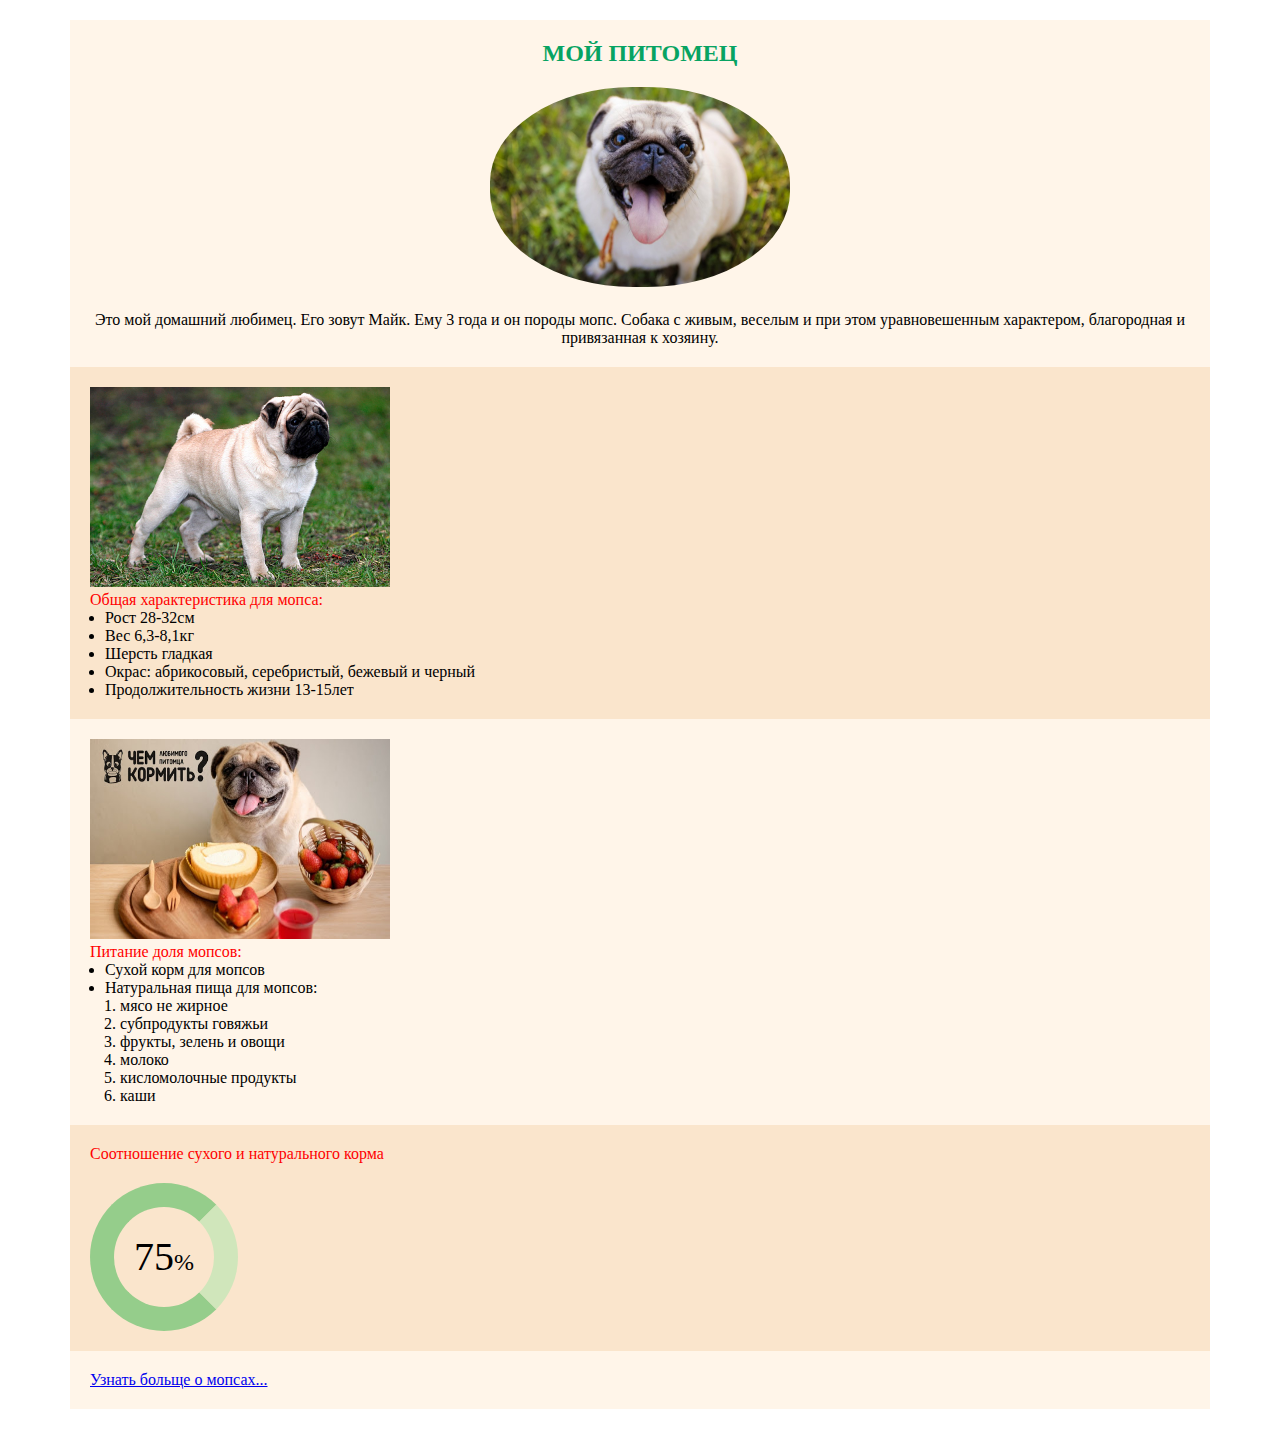
==== intex.html @ 5ba517f3 "pushing for git pages" ====
<!DOCTYPE html>
<html lang="ru">
  <head>
    <meta charset="UTF-8" />
    <meta name="viewport" content="width=device-width, initial-scale=1.0" />
    <meta name="description" content="Сайт о моем мопсе" />
    <title>Мопс</title>
    <!-- Убран атрибут type по рекоммендации валидатора -->
    <style>
      .first {
        background-color: rgb(255, 245, 233);
        text-align: center;
      }
    </style>
    <link rel="stylesheet" href="./css/styles.css" />
    <link rel="shortcut icon" href="./images/icon_dog.svg" />
  </head>
  <body>
    <div class="container">
      <div class="first">
        <h2 style="color: rgb(7, 163, 98)">МОЙ ПИТОМЕЦ</h2>
        <!-- Использование инлайновых стилей -->
        <img
          src="./images/pug.jpg"
          alt="картинка мопса"
          width="300"
          height="200"
          style="border-radius: 48%"
        />
        <p>
          Это мой домашний любимец. Его зовут Майк. Ему 3 года и он породы мопс.
          Собака с живым, веселым и при этом уравновешенным характером,
          благородная и привязанная к хозяину.
        </p>
      </div>
      <div class="second">
        <img
          src="./images/pug1.jpg"
          alt="картинка мопса"
          width="300"
          height="200"
        />
        <p>Общая характеристика для мопса:</p>
        <ul>
          <li>Рост 28-32см</li>
          <li>Вес 6,3-8,1кг</li>
          <li>Шерсть гладкая</li>
          <li>Окрас: абрикосовый, серебристый, бежевый и черный</li>
          <li>Продолжительность жизни 13-15лет</li>
        </ul>
      </div>
      <div class="third">
        <img
          src="./images/pug2.jpg"
          alt="картинка мопса с едой"
          width="300"
          height="200"
        />
        <p>Питание доля мопсов:</p>
        <ul>
          <li>Сухой корм для мопсов</li>
          <li>
            Натуральная пища для мопсов:
            <ol>
              <li>мясо не жирное</li>
              <li>субпродукты говяжьи</li>
              <li>фрукты, зелень и овощи</li>
              <li>молоко</li>
              <li>кисломолочные продукты</li>
              <li>каши</li>
            </ol>
          </li>
        </ul>
      </div>
      <div class="fourth">
        <p>Соотношение сухого и натурального корма</p>
        <p>75<span>%</span></p>
      </div>
      <div class="fifth">
        <a
          href="https://ru.wikipedia.org/wiki/%D0%9C%D0%BE%D0%BF%D1%81"
          target="_blank"
          >Узнать больще о мопсах...</a
        >
      </div>
    </div>
  </body>
</html>
---- css/styles.css ----
* {
  margin: 0;
  padding: 0;
  border: 0;
}

div {
  padding: 20px;
}

ul,
ol {
  margin-left: 15px;
}

.first img {
  padding: 20px;
}

.second p {
  color: red;
}

.third p {
  color: red;
}

.second {
  background-color: rgb(250, 229, 204);
}

.third {
  background-color: rgb(255, 245, 233);
}

.fourth {
  background-color: rgb(250, 229, 204);
}

.fourth p:first-child {
  padding-bottom: 20px;
  color: red;
}
.fifth {
  background-color: rgb(255, 245, 233);
}
.fourth > p + p {
  background: rgb(250, 229, 204);
  width: 100px;
  height: 100px;
  text-align: center;
  font: 40px/100px Times, serif;
  border: 24px solid #95cd8b;
  border-right: 24px solid #d0e6bb;
  border-radius: 100px;
}

span {
  font-size: 0.6em;
}

.container {
  max-width: 1140px;
  margin: 0 auto;
}
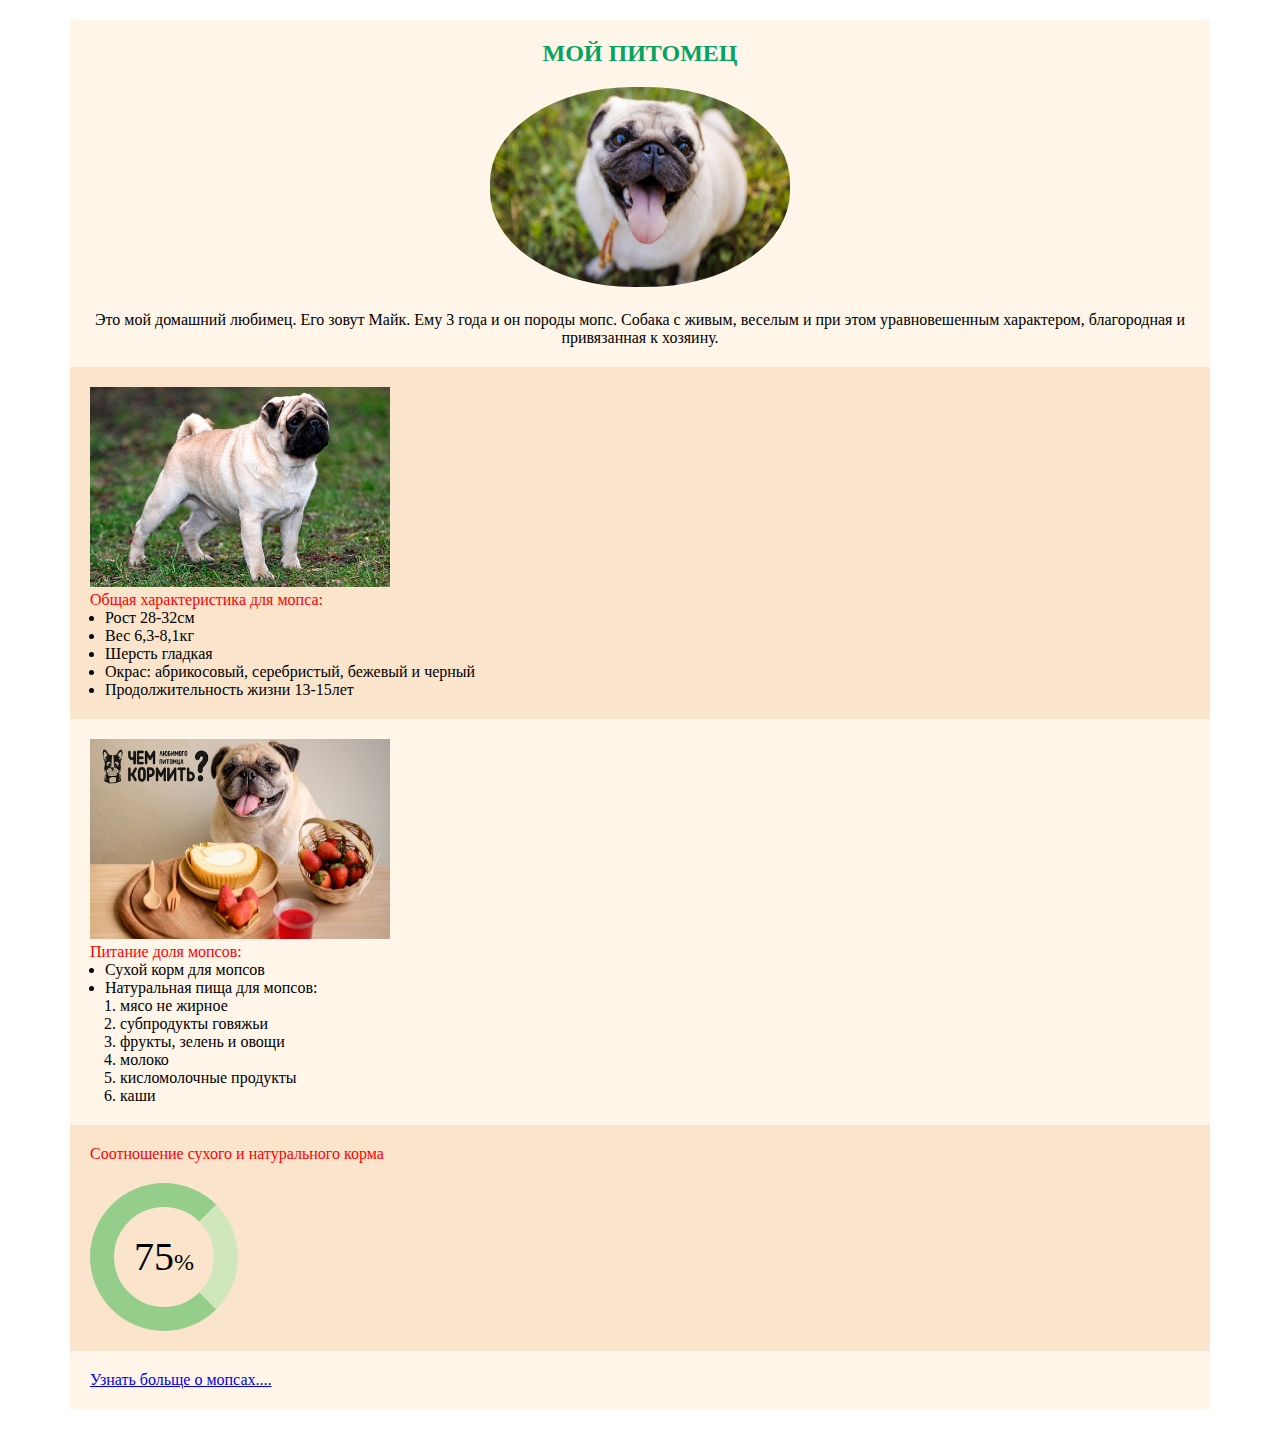
==== commit 3ce49aee: "pushing for git pages ." ====
--- a/intex.html
+++ b/intex.html
@@ -80,7 +80,7 @@
         <a
           href="https://ru.wikipedia.org/wiki/%D0%9C%D0%BE%D0%BF%D1%81"
           target="_blank"
-          >Узнать больще о мопсах...</a
+          >Узнать больще о мопсах....</a
         >
       </div>
     </div>
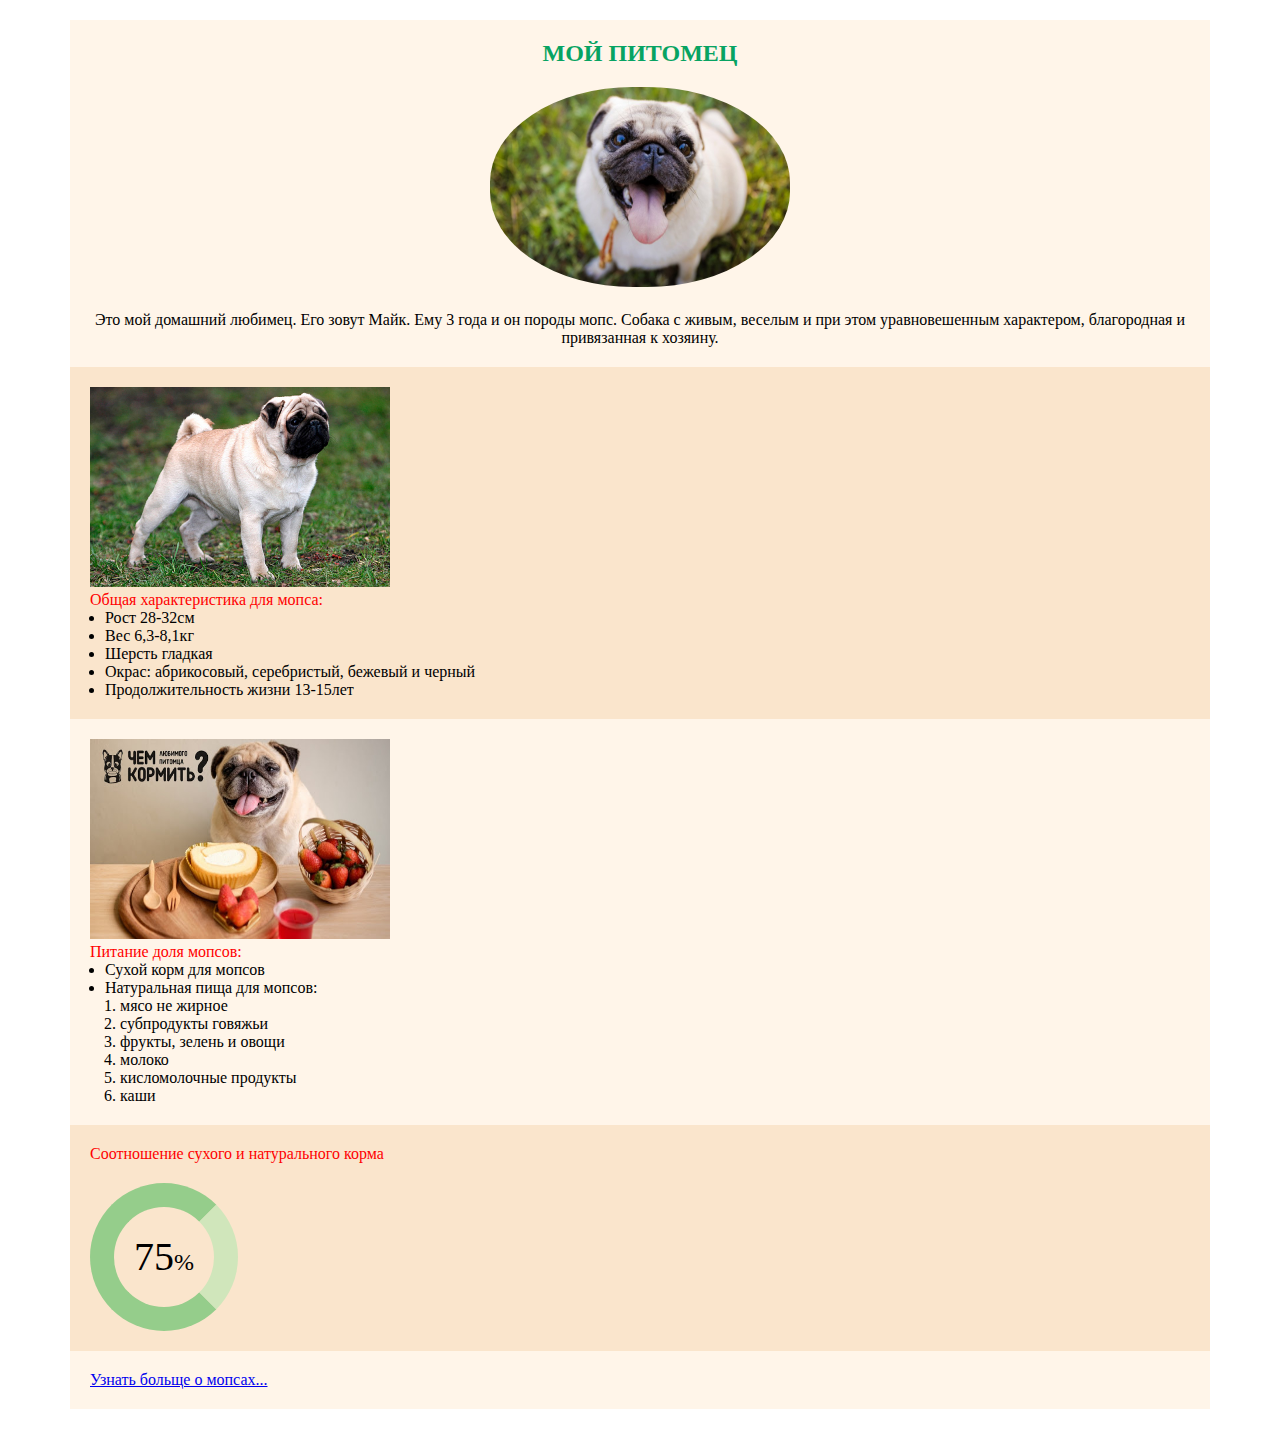
==== commit b118e3f0: "pushing for git pages" ====
--- a/intex.html
+++ b/intex.html
@@ -80,7 +80,7 @@
         <a
           href="https://ru.wikipedia.org/wiki/%D0%9C%D0%BE%D0%BF%D1%81"
           target="_blank"
-          >Узнать больще о мопсах....</a
+          >Узнать больще о мопсах...</a
         >
       </div>
     </div>
